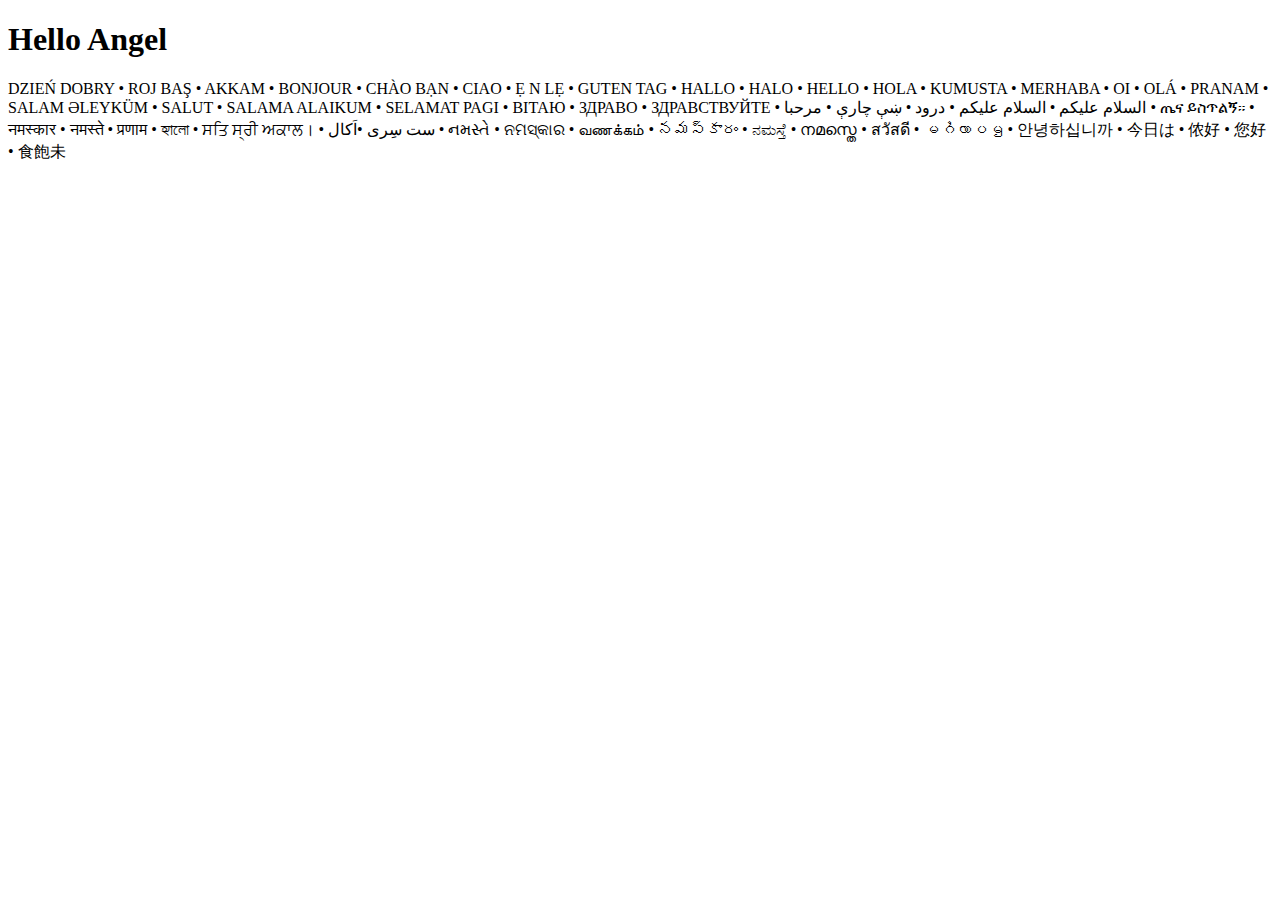
==== index.html @ 066ae8c9 "hello world, hello angel" ====
<!DOCTYPE html>
<html>
<body>
<h1>Hello Angel</h1>
<p>DZIEŃ DOBRY •
    ROJ BAŞ •
    AKKAM •
    BONJOUR •
    CHÀO BẠN •
    CIAO •
    Ẹ N LẸ •
    GUTEN TAG •
    HALLO •
    HALO •
    HELLO •
    HOLA •
    KUMUSTA •
    MERHABA •
    OI •
    OLÁ •
    PRANAM •
    SALAM ƏLEYKÜM •
    SALUT •
    SALAMA ALAIKUM •
    SELAMAT PAGI •
    ВІТАЮ •
    ЗДРАВО •
    ЗДРАВСТВУЙТЕ •
    السلام عليكم •
    السلام علیکم •
    درود •
    ښې چارې •
    مرحبا •
    ጤና ይስጥልኝ። •
    नमस्कार •
    नमस्ते •
    प्रणाम •
    হ্যালো •
    ਸਤਿ ਸ੍ਰੀ ਅਕਾਲ। • ست سِری •اَکال •
    નમસ્તે •
    ନମସ୍କାର •
    வணக்கம் •
    నమస్కారం •
    ನಮಸ್ತೆ •
    നമസ്തെ •
    สวัสดี •
    မဂႆလာပၝ •
    안녕하십니까 •
    今日は •
    侬好 •
    您好 •
    食飽未</p>
</body>
</html>
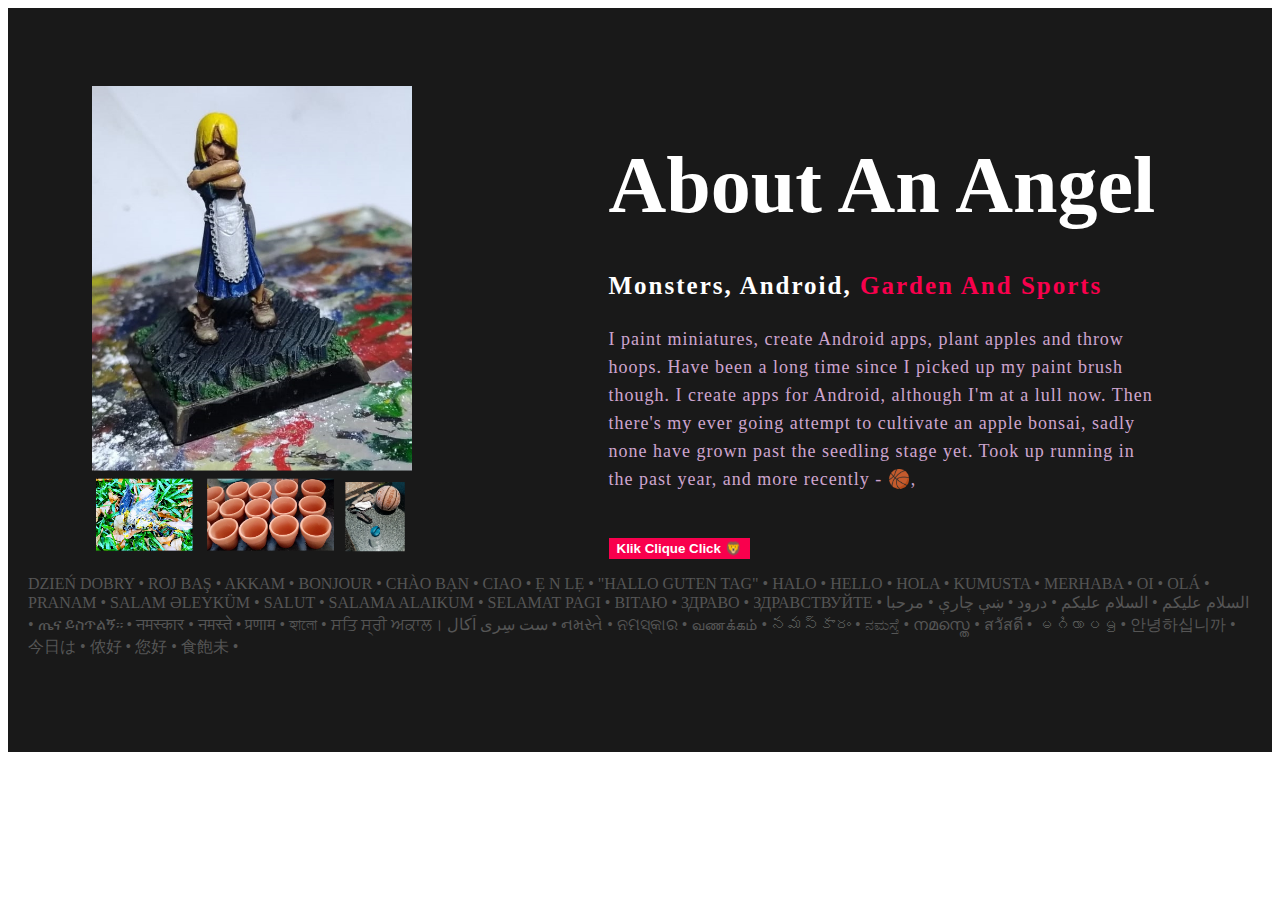
==== commit 062112da: "tried tutorial on css and html" ====
--- a/index.html
+++ b/index.html
@@ -1,54 +1,91 @@
 <!DOCTYPE html>
 <html>
+
+<head>
+<title>About Angel</title>
+<link rel="stylesheet" type="text/css" href="styling/style.css">
+
+    <meta charset="UTF-8">
+</head>
 <body>
-<h1>Hello Angel</h1>
-<p>DZIEŃ DOBRY •
-    ROJ BAŞ •
-    AKKAM •
-    BONJOUR •
-    CHÀO BẠN •
-    CIAO •
-    Ẹ N LẸ •
-    GUTEN TAG •
-    HALLO •
-    HALO •
-    HELLO •
-    HOLA •
-    KUMUSTA •
-    MERHABA •
-    OI •
-    OLÁ •
-    PRANAM •
-    SALAM ƏLEYKÜM •
-    SALUT •
-    SALAMA ALAIKUM •
-    SELAMAT PAGI •
-    ВІТАЮ •
-    ЗДРАВО •
-    ЗДРАВСТВУЙТЕ •
-    السلام عليكم •
-    السلام علیکم •
-    درود •
-    ښې چارې •
-    مرحبا •
-    ጤና ይስጥልኝ። •
-    नमस्कार •
-    नमस्ते •
-    प्रणाम •
-    হ্যালো •
-    ਸਤਿ ਸ੍ਰੀ ਅਕਾਲ। • ست سِری •اَکال •
-    નમસ્તે •
-    ନମସ୍କାର •
-    வணக்கம் •
-    నమస్కారం •
-    ನಮಸ್ತೆ •
-    നമസ്തെ •
-    สวัสดี •
-    မဂႆလာပၝ •
-    안녕하십니까 •
-    今日は •
-    侬好 •
-    您好 •
-    食飽未</p>
+
+<section class="about">
+    <div class="main">
+        <img src="images/monster.png"/>
+        <div class="about-text">
+            <h1>About An Angel</h1>
+            <h5>Monsters, Android, <span>Garden and Sports</span></h5>
+            <p>I paint miniatures, create Android apps, plant apples and throw hoops. Have been a long time since I picked up my paint brush though. I create apps for Android, although I'm at a lull now. Then there's my ever going attempt to cultivate an apple bonsai, sadly none have grown past the seedling stage yet. Took up running in the past year, and more recently - &#127936;, </p>
+
+<audio id="roar"><source src="audio/roar.wav"></audio>
+            <button type="button" onclick="doRoar()">Klik Clique Click &#129409; </button>
+            <script>
+function doRoar(){
+var roar = document.getElementById("roar");
+roar.autoplay='true';
+roar.load();
+}
+</script>
+
+        </div>
+
+    </div>
+<div class="hello">
+ <p> DZIEŃ DOBRY	•
+     ROJ BAŞ	•
+     AKKAM	•
+     BONJOUR	•
+     CHÀO BẠN	•
+     CIAO	•
+     Ẹ N LẸ	•
+     "HALLO
+     GUTEN TAG"	•
+     HALO	•
+     HELLO	•
+     HOLA	•
+     KUMUSTA	•
+     MERHABA	•
+     OI	•
+     OLÁ	•
+     PRANAM	•
+     SALAM ƏLEYKÜM	•
+     SALUT	•
+     SALAMA ALAIKUM	•
+     SELAMAT PAGI	•
+     ВІТАЮ	•
+     ЗДРАВО	•
+     ЗДРАВСТВУЙТЕ	•
+     السلام عليكم	•
+     السلام علیکم	•
+     درود	•
+     ښې چارې	•
+     مرحبا	•
+     ጤና ይስጥልኝ።	•
+     नमस्कार	•
+     नमस्ते	•
+     प्रणाम	•
+     হ্যালো	•
+     ਸਤਿ ਸ੍ਰੀ ਅਕਾਲ। ست سِری اَکال	•
+     નમસ્તે	•
+     ନମସ୍କାର	•
+     வணக்கம்	•
+     నమస్కారం	•
+     ನಮಸ್ತೆ	•
+     നമസ്തെ	•
+     สวัสดี	•
+     မဂႆလာပၝ	•
+     안녕하십니까	•
+     今日は	•
+     侬好	•
+     您好	•
+     食飽未	•
+ </p>
+
+</div>
+
+</section>
+
+
 </body>
+
 </html>--- a/styling/style.css
+++ b/styling/style.css
@@ -0,0 +1,69 @@
+{
+padding: 0;
+margin: 0;
+box-sizing: border-box;
+}
+.about{
+width: 100%;
+padding: 78px 0px;
+background-color: #191919;
+}
+.about img{
+height:auto;
+width: 320px;
+}
+.about-text{
+width:550px;
+padding:  0px 30px 0px 30px;
+}
+.main{
+width:1130px
+max-width: 95%;
+margin: 0 auto;
+display: flex;
+align-items: center;
+justify-content: space-around;
+}
+.about-text h1{
+color: white;
+font-size:80px;
+text-transform:capitalize;
+margin-bottom: 20px;
+}
+.about-text h5{
+color: white;
+font-size:25px;
+text-transform:capitalize;
+margin-bottom:25px;
+letter-spacing:2px;
+}
+.hello{
+color: #555555;
+padding:  0px  20px 0px  20px;
+}
+span{
+color: #f9004d
+}
+
+.about-text p{
+color: #fcfc;
+letter-spacing: 1px;
+line-height: 28px;
+font-size:18px;
+margin-bottom:45px;
+}
+button{
+background: #f9004d;
+color:white;
+text-decoration:none;
+border: 2px solid transparent;
+font-weight: bold;
+padding: 13px 30px
+border-radius: 30px;
+transition: .4s
+}
+button:hover{
+background: transparent;
+border: 2px solid #f9004d;
+cursor:pointer;
+}
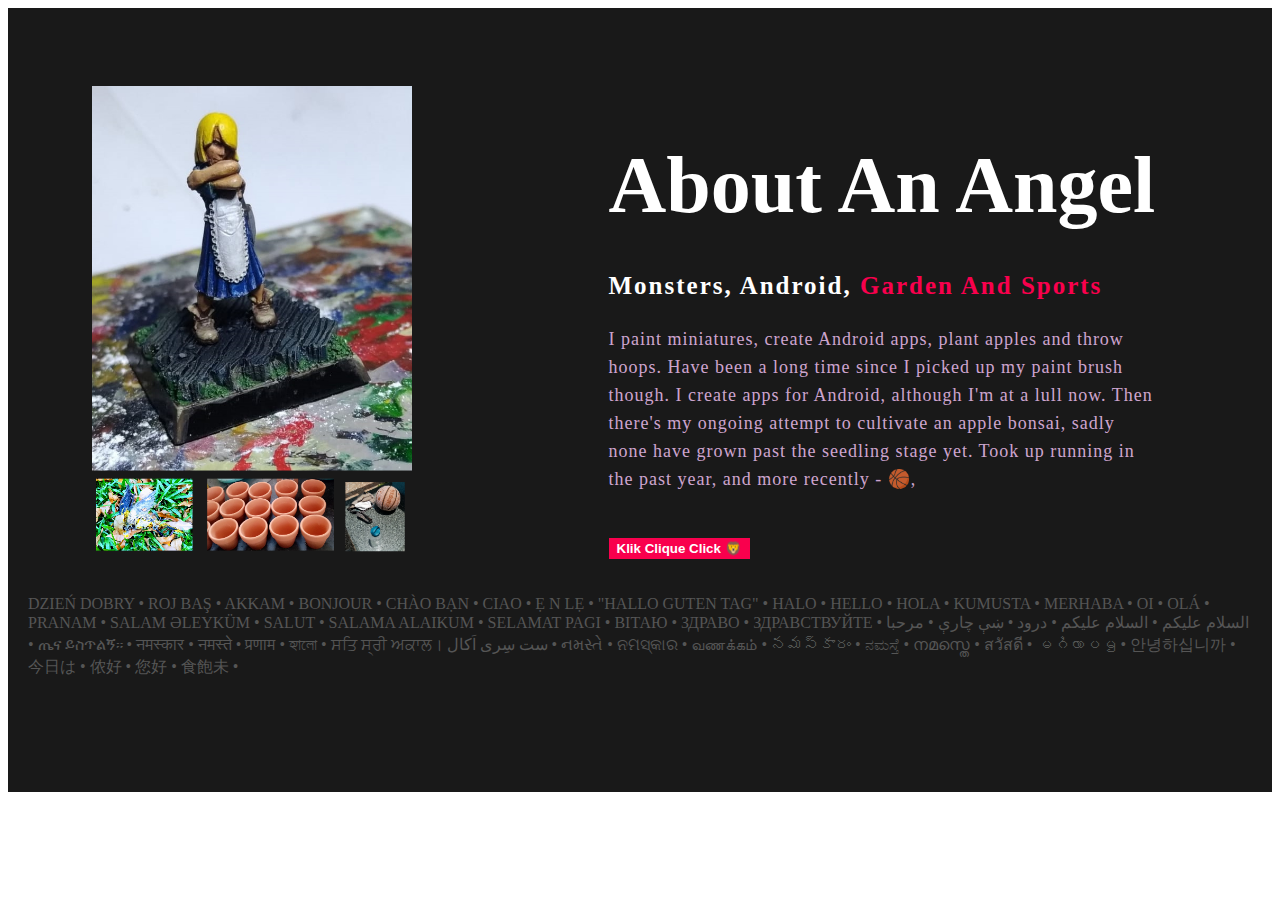
==== commit 68f3ff18: "typo" ====
--- a/index.html
+++ b/index.html
@@ -15,7 +15,7 @@
         <div class="about-text">
             <h1>About An Angel</h1>
             <h5>Monsters, Android, <span>Garden and Sports</span></h5>
-            <p>I paint miniatures, create Android apps, plant apples and throw hoops. Have been a long time since I picked up my paint brush though. I create apps for Android, although I'm at a lull now. Then there's my ever going attempt to cultivate an apple bonsai, sadly none have grown past the seedling stage yet. Took up running in the past year, and more recently - &#127936;, </p>
+            <p>I paint miniatures, create Android apps, plant apples and throw hoops. Have been a long time since I picked up my paint brush though. I create apps for Android, although I'm at a lull now. Then there's my ongoing attempt to cultivate an apple bonsai, sadly none have grown past the seedling stage yet. Took up running in the past year, and more recently - &#127936;, </p>
 
 <audio id="roar"><source src="audio/roar.wav"></audio>
             <button type="button" onclick="doRoar()">Klik Clique Click &#129409; </button>
--- a/styling/style.css
+++ b/styling/style.css
@@ -39,7 +39,8 @@
 }
 .hello{
 color: #555555;
-padding:  0px  20px 0px  20px;
+padding:  20px;
+font-size:16px;
 }
 span{
 color: #f9004d
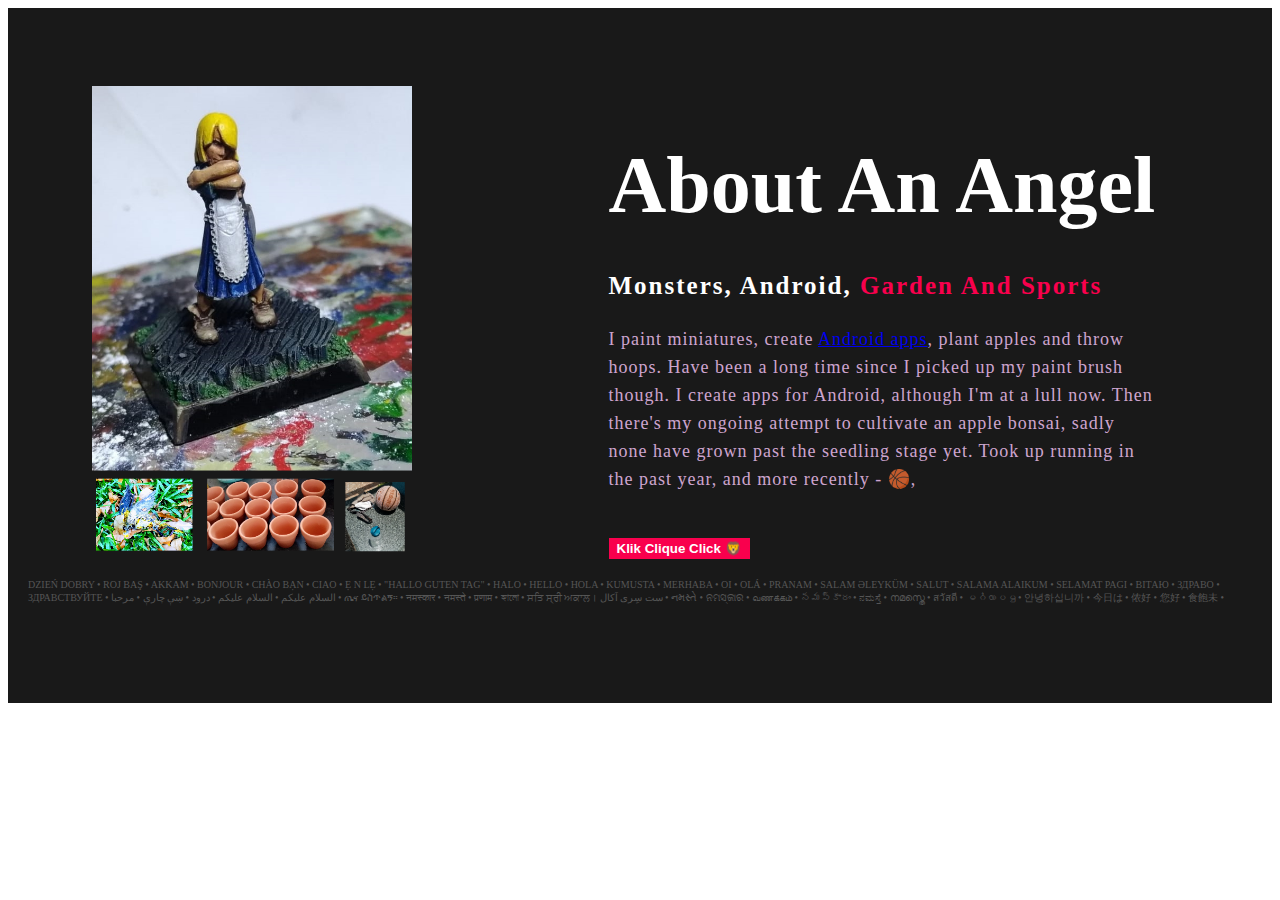
==== commit 33245f6c: "added my android apps page" ====
--- a/index.html
+++ b/index.html
@@ -2,8 +2,8 @@
 <html>
 
 <head>
-<title>About Angel</title>
-<link rel="stylesheet" type="text/css" href="styling/style.css">
+    <title>About Angel</title>
+    <link rel="stylesheet" type="text/css" href="styling/style.css">
 
     <meta charset="UTF-8">
 </head>
@@ -15,11 +15,75 @@
         <div class="about-text">
             <h1>About An Angel</h1>
             <h5>Monsters, Android, <span>Garden and Sports</span></h5>
-            <p>I paint miniatures, create Android apps, plant apples and throw hoops. Have been a long time since I picked up my paint brush though. I create apps for Android, although I'm at a lull now. Then there's my ongoing attempt to cultivate an apple bonsai, sadly none have grown past the seedling stage yet. Took up running in the past year, and more recently - &#127936;, </p>
+            <p>I paint miniatures, create <a href="my_apps.html"> Android apps</a>, plant apples and throw hoops. Have been a long time since I
+                picked up my paint brush though. I create apps for Android, although I'm at a lull now. Then there's my
+                ongoing attempt to cultivate an apple bonsai, sadly none have grown past the seedling stage yet. Took up
+                running in the past year, and more recently - &#127936;, </p>
 
-<audio id="roar"><source src="audio/roar.wav"></audio>
-            <button type="button" onclick="doRoar()">Klik Clique Click &#129409; </button>
-            <script>
+            <audio id="roar">
+                <source src="audio/roar.wav">
+            </audio>
+            <button type="button" onclick="doRoar()">Klik Clique Click &#129409;</button>
+
+
+        </div>
+
+    </div>
+    <div class="hello">
+        DZIEŃ DOBRY •
+        ROJ BAŞ •
+        AKKAM •
+        BONJOUR •
+        CHÀO BẠN •
+        CIAO •
+        Ẹ N LẸ •
+        "HALLO
+        GUTEN TAG" •
+        HALO •
+        HELLO •
+        HOLA •
+        KUMUSTA •
+        MERHABA •
+        OI •
+        OLÁ •
+        PRANAM •
+        SALAM ƏLEYKÜM •
+        SALUT •
+        SALAMA ALAIKUM •
+        SELAMAT PAGI •
+        ВІТАЮ •
+        ЗДРАВО •
+        ЗДРАВСТВУЙТЕ •
+        السلام عليكم •
+        السلام علیکم •
+        درود •
+        ښې چارې •
+        مرحبا •
+        ጤና ይስጥልኝ። •
+        नमस्कार •
+        नमस्ते •
+        प्रणाम •
+        হ্যালো •
+        ਸਤਿ ਸ੍ਰੀ ਅਕਾਲ। ست سِری اَکال •
+        નમસ્તે •
+        ନମସ୍କାର •
+        வணக்கம் •
+        నమస్కారం •
+        ನಮಸ್ತೆ •
+        നമസ്തെ •
+        สวัสดี •
+        မဂႆလာပၝ •
+        안녕하십니까 •
+        今日は •
+        侬好 •
+        您好 •
+        食飽未 •
+
+    </div>
+
+</section>
+
+<script>
 function doRoar(){
 var roar = document.getElementById("roar");
 roar.autoplay='true';
@@ -27,65 +91,6 @@
 }
 </script>
 
-        </div>
-
-    </div>
-<div class="hello">
- <p> DZIEŃ DOBRY	•
-     ROJ BAŞ	•
-     AKKAM	•
-     BONJOUR	•
-     CHÀO BẠN	•
-     CIAO	•
-     Ẹ N LẸ	•
-     "HALLO
-     GUTEN TAG"	•
-     HALO	•
-     HELLO	•
-     HOLA	•
-     KUMUSTA	•
-     MERHABA	•
-     OI	•
-     OLÁ	•
-     PRANAM	•
-     SALAM ƏLEYKÜM	•
-     SALUT	•
-     SALAMA ALAIKUM	•
-     SELAMAT PAGI	•
-     ВІТАЮ	•
-     ЗДРАВО	•
-     ЗДРАВСТВУЙТЕ	•
-     السلام عليكم	•
-     السلام علیکم	•
-     درود	•
-     ښې چارې	•
-     مرحبا	•
-     ጤና ይስጥልኝ።	•
-     नमस्कार	•
-     नमस्ते	•
-     प्रणाम	•
-     হ্যালো	•
-     ਸਤਿ ਸ੍ਰੀ ਅਕਾਲ। ست سِری اَکال	•
-     નમસ્તે	•
-     ନମସ୍କାର	•
-     வணக்கம்	•
-     నమస్కారం	•
-     ನಮಸ್ತೆ	•
-     നമസ്തെ	•
-     สวัสดี	•
-     မဂႆလာပၝ	•
-     안녕하십니까	•
-     今日は	•
-     侬好	•
-     您好	•
-     食飽未	•
- </p>
-
-</div>
-
-</section>
-
-
 </body>
 
 </html>--- a/styling/style.css
+++ b/styling/style.css
@@ -3,6 +3,24 @@
 margin: 0;
 box-sizing: border-box;
 }
+/* privacy*/
+.privacy{
+width: 100%;
+padding: 70px  30px 50px  30px ;
+background : #f0f0f0
+}
+.title {
+    display: flex;
+}
+.title img{
+height: auto;
+width: 80px;
+}
+.title h1{
+padding: 0 50px;
+}
+
+/*about*/
 .about{
 width: 100%;
 padding: 78px 0px;
@@ -40,7 +58,7 @@
 .hello{
 color: #555555;
 padding:  20px;
-font-size:16px;
+font-size:10px;
 }
 span{
 color: #f9004d
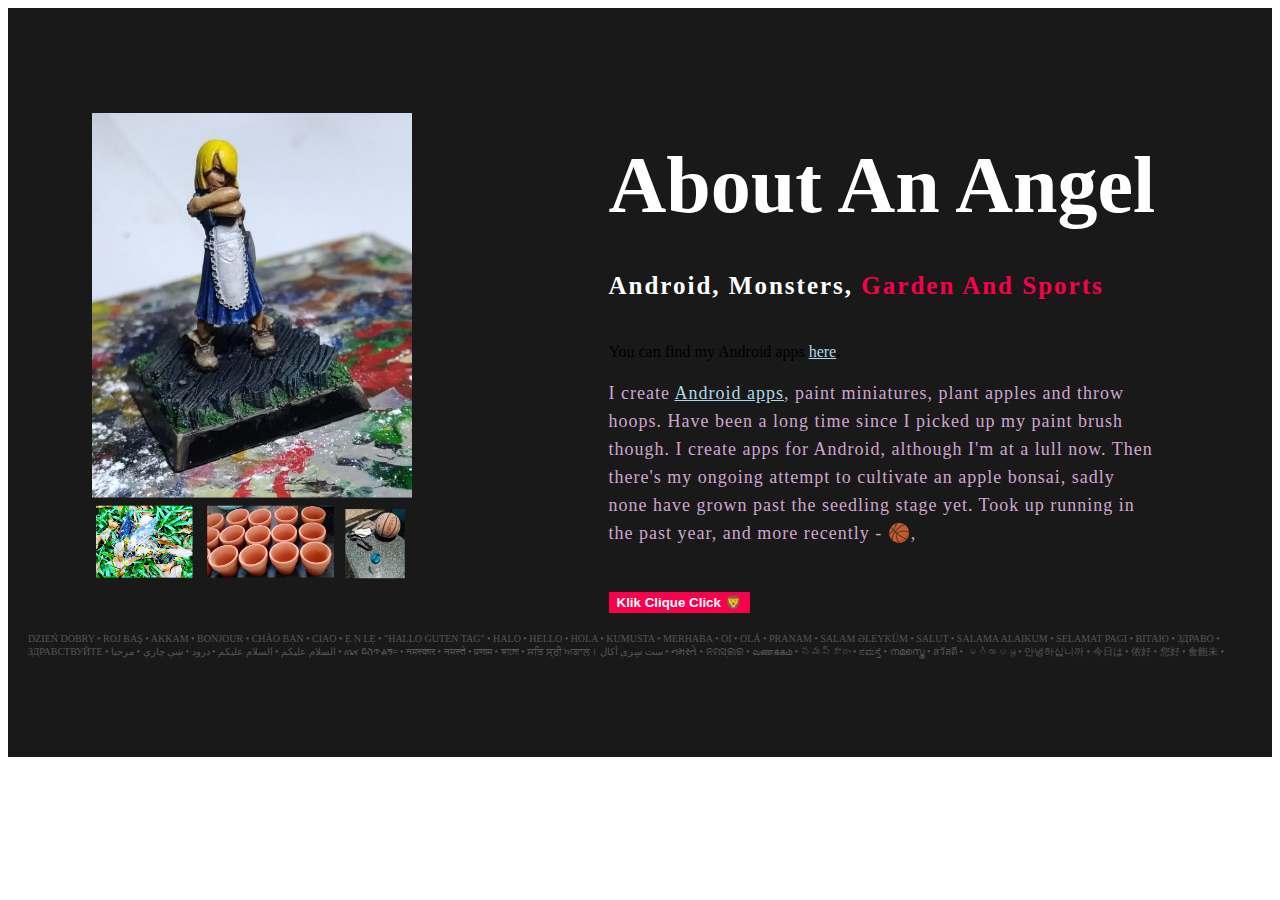
==== commit 00a9b093: "add google link to android page." ====
--- a/index.html
+++ b/index.html
@@ -14,8 +14,12 @@
         <img src="images/monster.png"/>
         <div class="about-text">
             <h1>About An Angel</h1>
-            <h5>Monsters, Android, <span>Garden and Sports</span></h5>
-            <p>I paint miniatures, create <a href="my_apps.html"> Android apps</a>, plant apples and throw hoops. Have been a long time since I
+            <h5>Android, Monsters, <span>Garden and Sports</span></h5>
+
+            <br>You can find my Android apps <a
+                href="https://play.google.com/store/apps/developer?id=Angel+Koh">here</a>.
+
+            <p>I create <a href="my_apps.html"> Android apps</a>, paint miniatures, plant apples and throw hoops. Have been a long time since I
                 picked up my paint brush though. I create apps for Android, although I'm at a lull now. Then there's my
                 ongoing attempt to cultivate an apple bonsai, sadly none have grown past the seedling stage yet. Took up
                 running in the past year, and more recently - &#127936;, </p>
@@ -24,7 +28,6 @@
                 <source src="audio/roar.wav">
             </audio>
             <button type="button" onclick="doRoar()">Klik Clique Click &#129409;</button>
-
 
         </div>
 
--- a/styling/style.css
+++ b/styling/style.css
@@ -86,3 +86,21 @@
 border: 2px solid #f9004d;
 cursor:pointer;
 }
+
+
+/*links*/
+a:link {
+  color: lightblue;
+}
+a:visited {
+  color: pink;
+}
+a:hover {
+  color: red;
+  text-decoration: underline;
+}
+a:active {
+  color: yellow;
+  background-color: transparent;
+  text-decoration: underline;
+}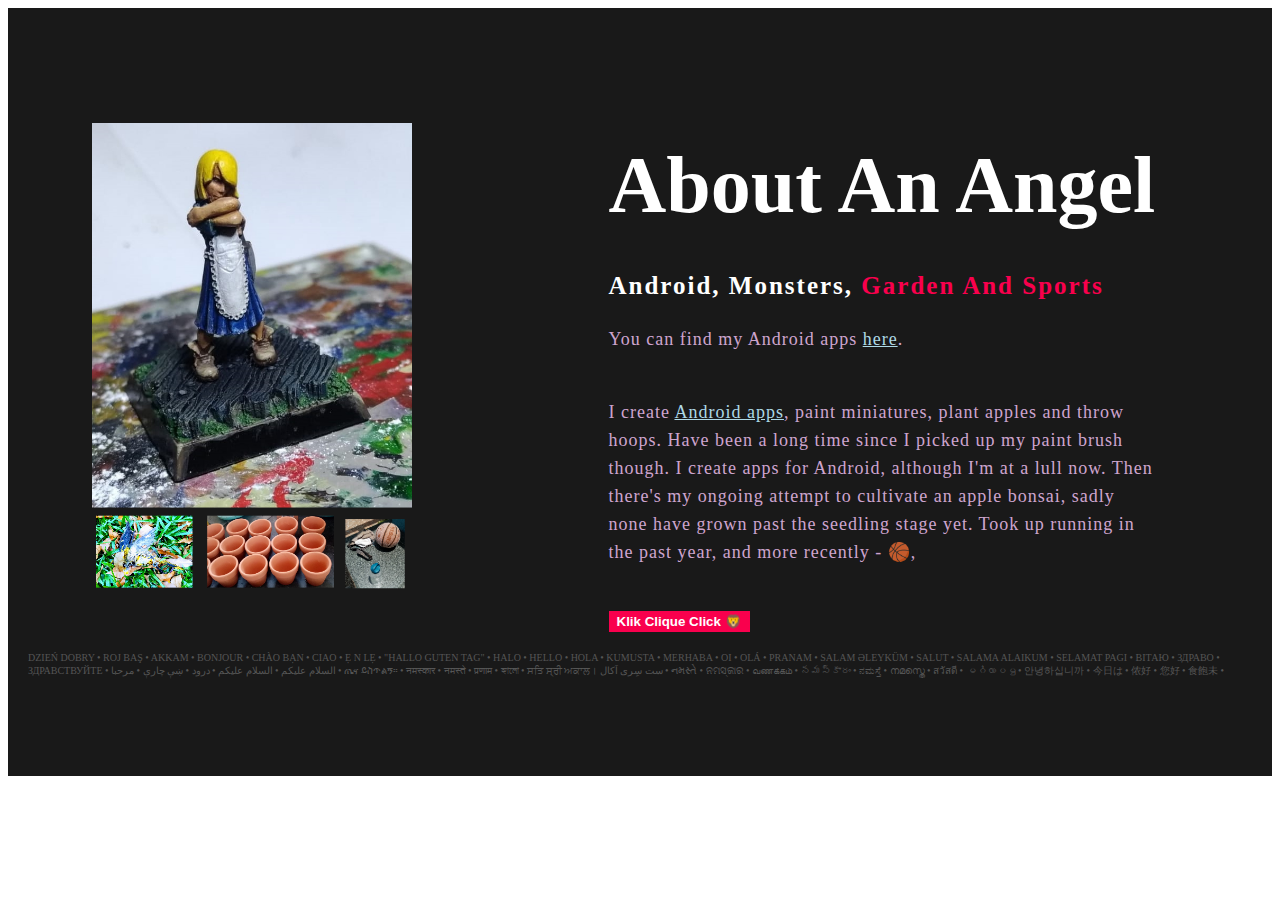
==== commit d181ef89: "add google link to android page." ====
--- a/index.html
+++ b/index.html
@@ -16,8 +16,8 @@
             <h1>About An Angel</h1>
             <h5>Android, Monsters, <span>Garden and Sports</span></h5>
 
-            <br>You can find my Android apps <a
-                href="https://play.google.com/store/apps/developer?id=Angel+Koh">here</a>.
+            <p>You can find my Android apps <a href="https://play.google.com/store/apps/developer?id=Angel+Koh">here</a>.
+            </p>
 
             <p>I create <a href="my_apps.html"> Android apps</a>, paint miniatures, plant apples and throw hoops. Have been a long time since I
                 picked up my paint brush though. I create apps for Android, although I'm at a lull now. Then there's my
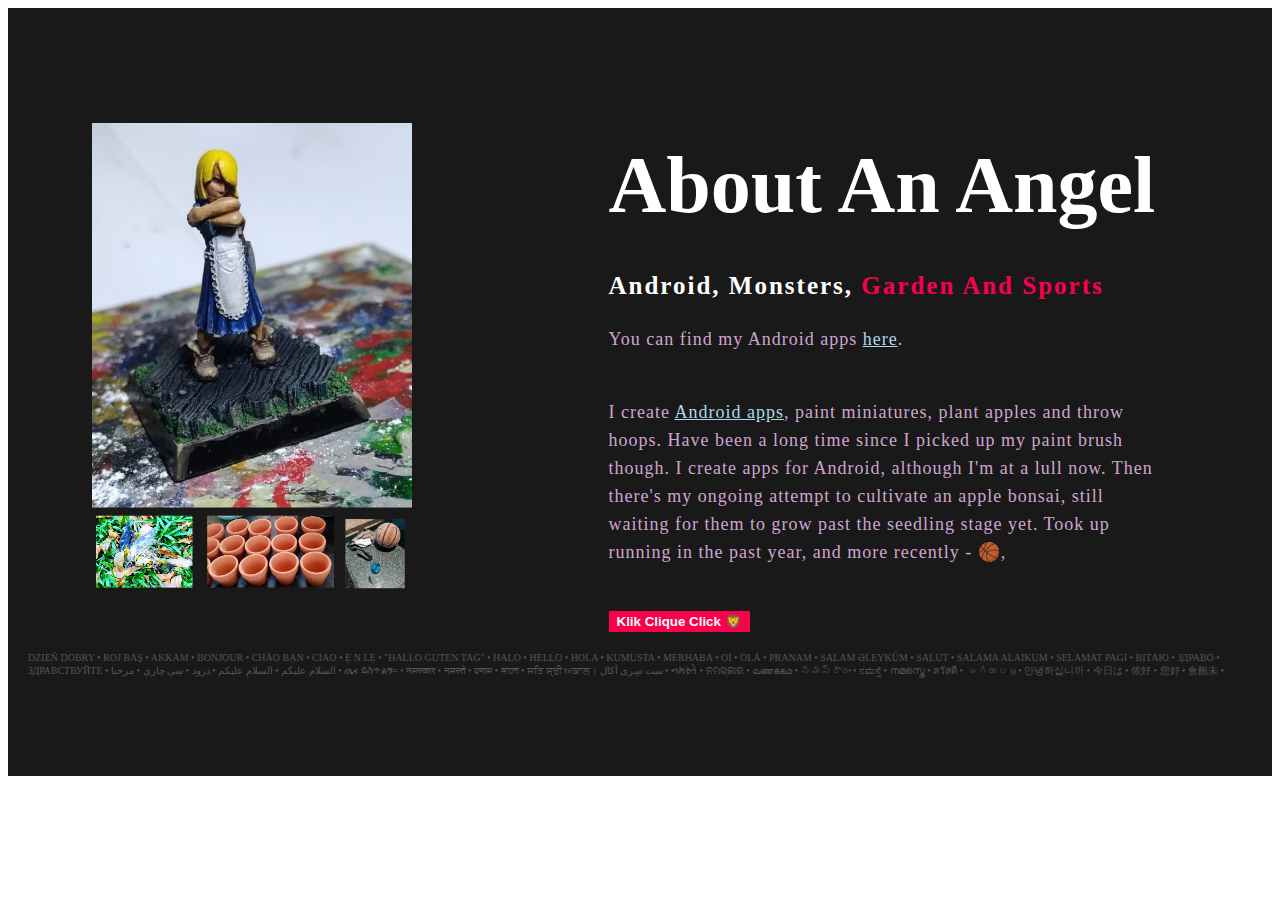
==== commit 84a60a81: "add google link to android page." ====
--- a/index.html
+++ b/index.html
@@ -21,7 +21,7 @@
 
             <p>I create <a href="my_apps.html"> Android apps</a>, paint miniatures, plant apples and throw hoops. Have been a long time since I
                 picked up my paint brush though. I create apps for Android, although I'm at a lull now. Then there's my
-                ongoing attempt to cultivate an apple bonsai, sadly none have grown past the seedling stage yet. Took up
+                ongoing attempt to cultivate an apple bonsai, still waiting for them to grow past the seedling stage yet. Took up
                 running in the past year, and more recently - &#127936;, </p>
 
             <audio id="roar">
